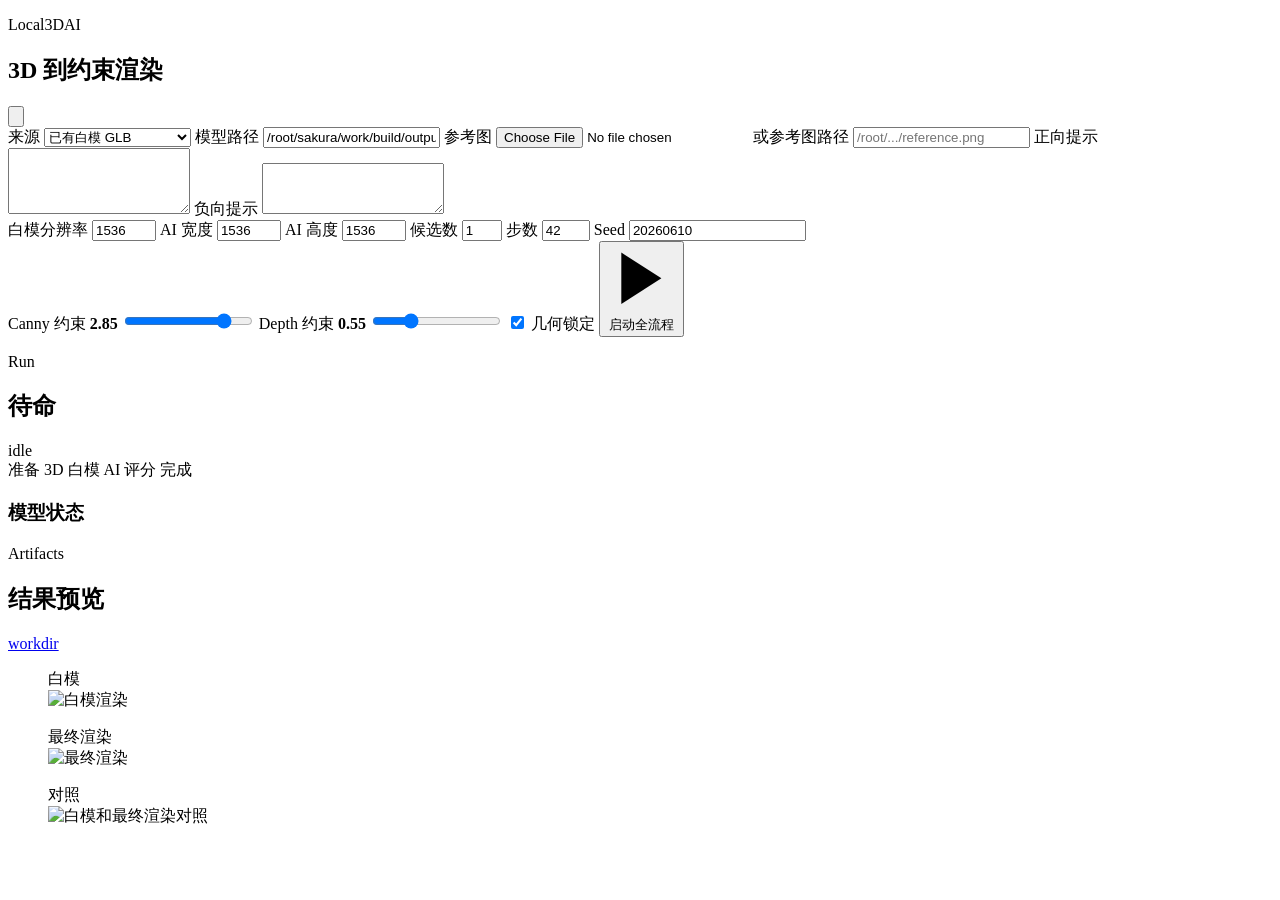
==== web/index.html @ e964fcbf "Initial Harmonize3D project" ====
<!doctype html>
<html lang="zh-CN">
  <head>
    <meta charset="utf-8" />
    <meta name="viewport" content="width=device-width, initial-scale=1" />
    <title>Local3DAI Control</title>
    <link rel="stylesheet" href="/styles.css" />
  </head>
  <body>
    <main class="app-shell">
      <section class="control-panel">
        <div class="brand-row">
          <div>
            <p class="eyebrow">Local3DAI</p>
            <h1>3D 到约束渲染</h1>
          </div>
          <button id="refreshButton" class="icon-button" title="刷新状态" type="button">
            <svg viewBox="0 0 24 24" aria-hidden="true"><path d="M20 6v5h-5"/><path d="M4 18v-5h5"/><path d="M5.7 9A7 7 0 0 1 17.7 6L20 8.3"/><path d="M18.3 15A7 7 0 0 1 6.3 18L4 15.7"/></svg>
          </button>
        </div>

        <form id="runForm" class="form-grid">
          <label class="field">
            <span>来源</span>
            <select id="sourceMode">
              <option value="existing_mesh">已有白模 GLB</option>
              <option value="hunyuan_reference">参考图 + Hunyuan3D</option>
              <option value="model_path">指定模型路径</option>
              <option value="procedural">程序化测试模型</option>
            </select>
          </label>

          <label class="field" data-mode-field="existing_mesh model_path">
            <span>模型路径</span>
            <input id="modelPath" type="text" value="/root/sakura/work/build/outputs/hunyuan_shape_sd_render/white_mesh.glb" />
          </label>

          <label class="field" data-mode-field="hunyuan_reference">
            <span>参考图</span>
            <input id="referenceFile" type="file" accept="image/png,image/jpeg,image/webp" />
          </label>

          <label class="field" data-mode-field="hunyuan_reference">
            <span>或参考图路径</span>
            <input id="referencePath" type="text" placeholder="/root/.../reference.png" />
          </label>

          <label class="field field-wide">
            <span>正向提示</span>
            <textarea id="prompt" rows="4"></textarea>
          </label>

          <label class="field field-wide">
            <span>负向提示</span>
            <textarea id="negativePrompt" rows="3"></textarea>
          </label>

          <div class="number-grid">
            <label class="field">
              <span>白模分辨率</span>
              <input id="renderResolution" type="number" min="512" max="2048" step="128" value="1536" />
            </label>
            <label class="field">
              <span>AI 宽度</span>
              <input id="aiWidth" type="number" min="512" max="2048" step="128" value="1536" />
            </label>
            <label class="field">
              <span>AI 高度</span>
              <input id="aiHeight" type="number" min="512" max="2048" step="128" value="1536" />
            </label>
            <label class="field">
              <span>候选数</span>
              <input id="candidates" type="number" min="1" max="8" step="1" value="1" />
            </label>
            <label class="field">
              <span>步数</span>
              <input id="steps" type="number" min="1" max="80" step="1" value="42" />
            </label>
            <label class="field">
              <span>Seed</span>
              <input id="seed" type="number" step="1" value="20260610" />
            </label>
          </div>

          <label class="slider-row">
            <span>Canny 约束 <b id="cannyValue">2.85</b></span>
            <input id="cannyScale" type="range" min="0" max="3.5" step="0.05" value="2.85" />
          </label>

          <label class="slider-row">
            <span>Depth 约束 <b id="depthValue">0.55</b></span>
            <input id="depthScale" type="range" min="0" max="2.0" step="0.05" value="0.55" />
          </label>

          <label class="toggle-row">
            <input id="geometryLock" type="checkbox" checked />
            <span>几何锁定</span>
          </label>

          <button id="runButton" class="primary-button" type="submit">
            <svg viewBox="0 0 24 24" aria-hidden="true"><path d="M5 3l14 9-14 9V3z"/></svg>
            <span>启动全流程</span>
          </button>
        </form>
      </section>

      <section class="status-panel">
        <div class="panel-heading">
          <div>
            <p class="eyebrow">Run</p>
            <h2 id="jobTitle">待命</h2>
          </div>
          <span id="statusPill" class="status-pill">idle</span>
        </div>
        <div class="progress-track"><div id="progressBar" class="progress-bar"></div></div>
        <div id="stageRail" class="stage-rail">
          <span data-stage="prepare">准备</span>
          <span data-stage="3d">3D</span>
          <span data-stage="render">白模</span>
          <span data-stage="ai">AI</span>
          <span data-stage="score">评分</span>
          <span data-stage="complete">完成</span>
        </div>
        <pre id="logBox" class="log-box"></pre>

        <div class="model-box">
          <h3>模型状态</h3>
          <div id="modelStatus" class="model-status"></div>
        </div>
      </section>

      <section class="artifact-panel">
        <div class="panel-heading">
          <div>
            <p class="eyebrow">Artifacts</p>
            <h2>结果预览</h2>
          </div>
          <a id="openWorkdir" class="text-link" href="#" target="_blank" rel="noreferrer">workdir</a>
        </div>

        <div class="preview-grid">
          <figure>
            <figcaption>白模</figcaption>
            <img id="whiteImage" alt="白模渲染" />
          </figure>
          <figure>
            <figcaption>最终渲染</figcaption>
            <img id="finalImage" alt="最终渲染" />
          </figure>
          <figure class="figure-wide">
            <figcaption>对照</figcaption>
            <img id="comparisonImage" alt="白模和最终渲染对照" />
          </figure>
        </div>
      </section>
    </main>

    <script src="/app.js"></script>
  </body>
</html>
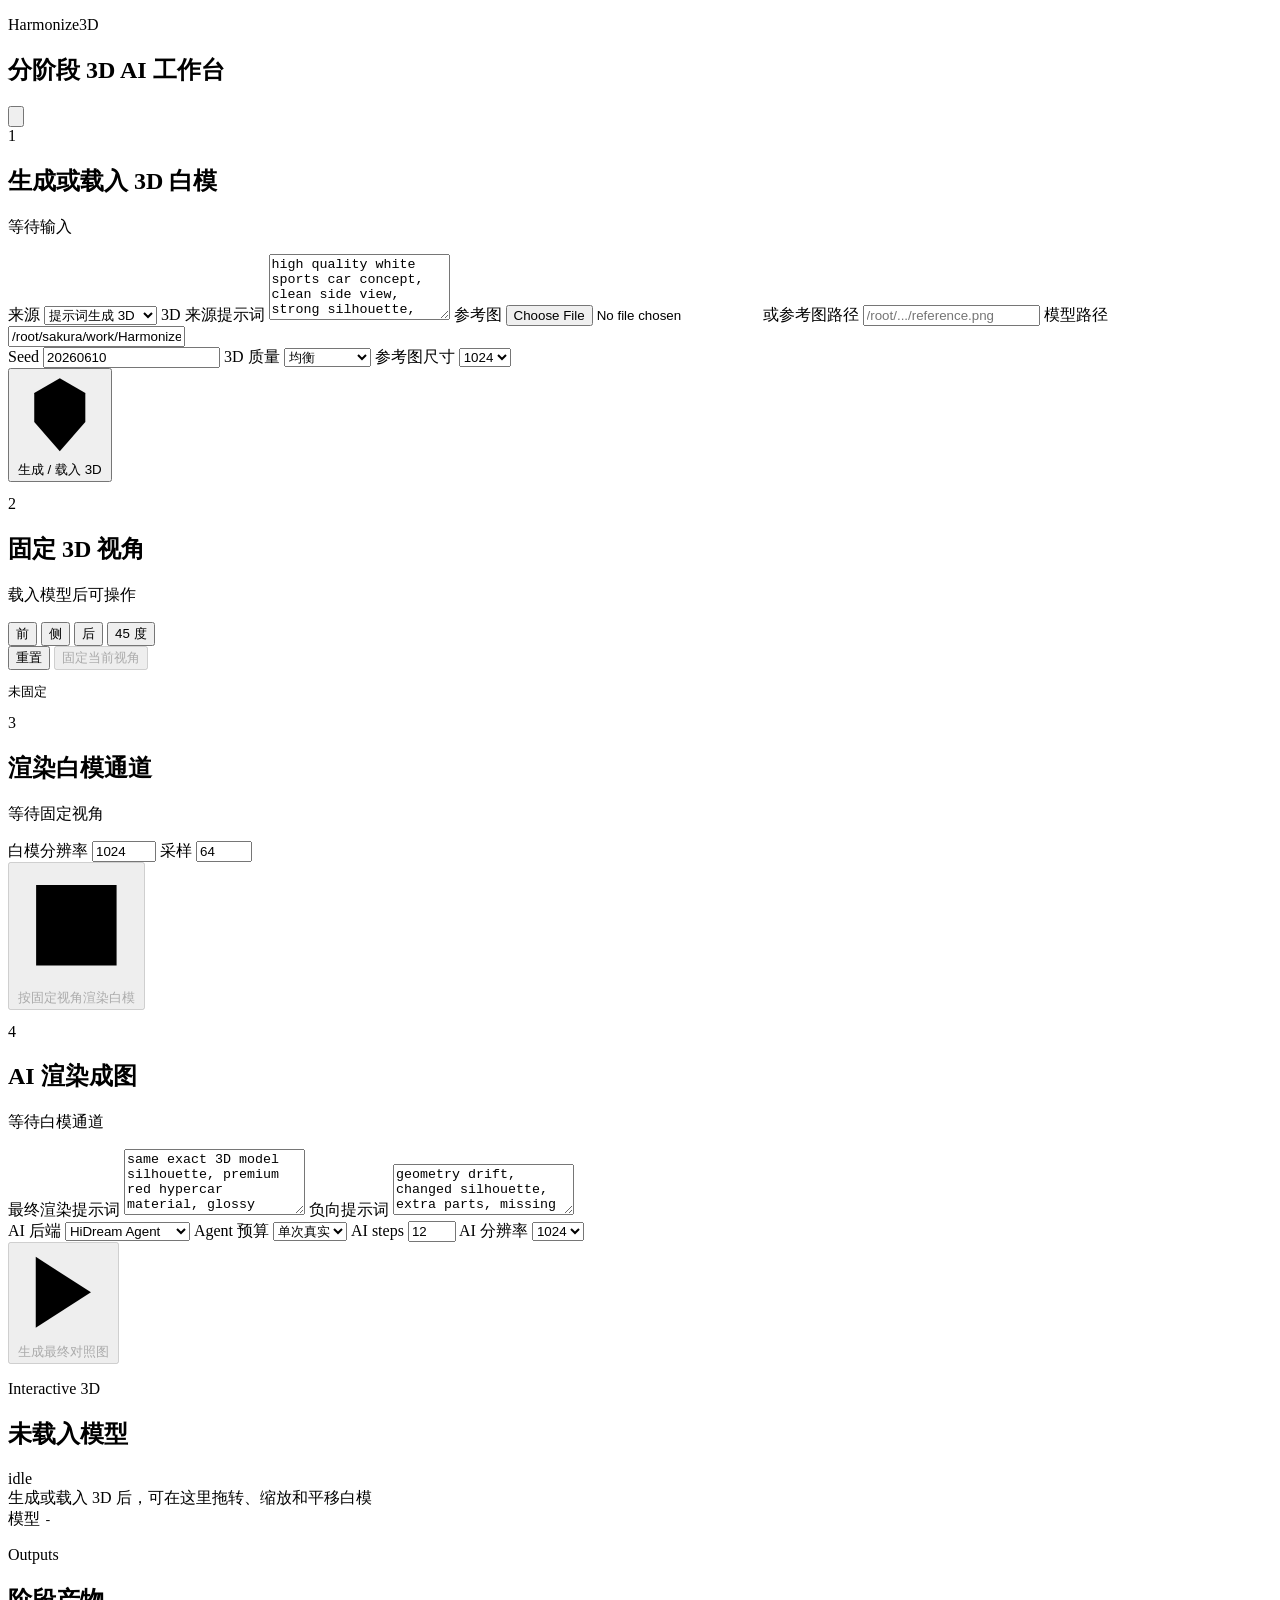
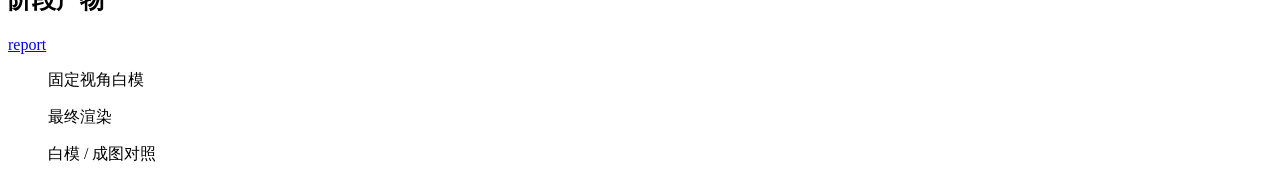
==== commit 31457505: "Add staged Harmonize3D workbench agent flow" ====
--- a/web/index.html
+++ b/web/index.html
@@ -3,158 +3,244 @@
   <head>
     <meta charset="utf-8" />
     <meta name="viewport" content="width=device-width, initial-scale=1" />
-    <title>Local3DAI Control</title>
+    <title>Harmonize3D Workbench</title>
     <link rel="stylesheet" href="/styles.css" />
+    <script type="importmap">
+      {
+        "imports": {
+          "three": "/vendor/three/three.module.js"
+        }
+      }
+    </script>
   </head>
   <body>
-    <main class="app-shell">
-      <section class="control-panel">
+    <main class="workbench">
+      <section class="panel control-panel">
         <div class="brand-row">
           <div>
-            <p class="eyebrow">Local3DAI</p>
-            <h1>3D 到约束渲染</h1>
-          </div>
-          <button id="refreshButton" class="icon-button" title="刷新状态" type="button">
+            <p class="eyebrow">Harmonize3D</p>
+            <h1>分阶段 3D AI 工作台</h1>
+          </div>
+          <button id="refreshButton" class="icon-button" title="刷新配置" type="button">
             <svg viewBox="0 0 24 24" aria-hidden="true"><path d="M20 6v5h-5"/><path d="M4 18v-5h5"/><path d="M5.7 9A7 7 0 0 1 17.7 6L20 8.3"/><path d="M18.3 15A7 7 0 0 1 6.3 18L4 15.7"/></svg>
           </button>
         </div>
 
-        <form id="runForm" class="form-grid">
+        <section class="stage-block" data-stage-block="source">
+          <div class="stage-head">
+            <span class="step-index">1</span>
+            <div>
+              <h2>生成或载入 3D 白模</h2>
+              <p id="sourceStatus">等待输入</p>
+            </div>
+          </div>
+
           <label class="field">
             <span>来源</span>
             <select id="sourceMode">
-              <option value="existing_mesh">已有白模 GLB</option>
-              <option value="hunyuan_reference">参考图 + Hunyuan3D</option>
-              <option value="model_path">指定模型路径</option>
+              <option value="prompt_3d">提示词生成 3D</option>
+              <option value="image_3d">图片生成 3D</option>
+              <option value="model_path">已有模型路径</option>
               <option value="procedural">程序化测试模型</option>
             </select>
           </label>
 
-          <label class="field" data-mode-field="existing_mesh model_path">
-            <span>模型路径</span>
-            <input id="modelPath" type="text" value="/root/sakura/work/build/outputs/hunyuan_shape_sd_render/white_mesh.glb" />
-          </label>
-
-          <label class="field" data-mode-field="hunyuan_reference">
+          <label class="field" data-mode-field="prompt_3d procedural">
+            <span>3D 来源提示词</span>
+            <textarea id="sourcePrompt" rows="4">high quality white sports car concept, clean side view, strong silhouette, centered product reference</textarea>
+          </label>
+
+          <label class="field" data-mode-field="image_3d">
             <span>参考图</span>
             <input id="referenceFile" type="file" accept="image/png,image/jpeg,image/webp" />
           </label>
 
-          <label class="field" data-mode-field="hunyuan_reference">
+          <label class="field" data-mode-field="image_3d">
             <span>或参考图路径</span>
             <input id="referencePath" type="text" placeholder="/root/.../reference.png" />
           </label>
 
-          <label class="field field-wide">
-            <span>正向提示</span>
-            <textarea id="prompt" rows="4"></textarea>
-          </label>
-
-          <label class="field field-wide">
-            <span>负向提示</span>
-            <textarea id="negativePrompt" rows="3"></textarea>
+          <label class="field" data-mode-field="model_path">
+            <span>模型路径</span>
+            <input id="modelPath" type="text" value="/root/sakura/work/Harmonize3D/examples/sample_model.obj" />
           </label>
 
           <div class="number-grid">
-            <label class="field">
-              <span>白模分辨率</span>
-              <input id="renderResolution" type="number" min="512" max="2048" step="128" value="1536" />
-            </label>
-            <label class="field">
-              <span>AI 宽度</span>
-              <input id="aiWidth" type="number" min="512" max="2048" step="128" value="1536" />
-            </label>
-            <label class="field">
-              <span>AI 高度</span>
-              <input id="aiHeight" type="number" min="512" max="2048" step="128" value="1536" />
-            </label>
-            <label class="field">
-              <span>候选数</span>
-              <input id="candidates" type="number" min="1" max="8" step="1" value="1" />
-            </label>
-            <label class="field">
-              <span>步数</span>
-              <input id="steps" type="number" min="1" max="80" step="1" value="42" />
-            </label>
             <label class="field">
               <span>Seed</span>
               <input id="seed" type="number" step="1" value="20260610" />
             </label>
-          </div>
-
-          <label class="slider-row">
-            <span>Canny 约束 <b id="cannyValue">2.85</b></span>
-            <input id="cannyScale" type="range" min="0" max="3.5" step="0.05" value="2.85" />
-          </label>
-
-          <label class="slider-row">
-            <span>Depth 约束 <b id="depthValue">0.55</b></span>
-            <input id="depthScale" type="range" min="0" max="2.0" step="0.05" value="0.55" />
-          </label>
-
-          <label class="toggle-row">
-            <input id="geometryLock" type="checkbox" checked />
-            <span>几何锁定</span>
-          </label>
-
-          <button id="runButton" class="primary-button" type="submit">
+            <label class="field">
+              <span>3D 质量</span>
+              <select id="shapeQuality">
+                <option value="stable">稳定低内存</option>
+                <option value="balanced" selected>均衡</option>
+                <option value="high">高质量</option>
+              </select>
+            </label>
+            <label class="field">
+              <span>参考图尺寸</span>
+              <select id="referenceSize">
+                <option value="1024">1024</option>
+                <option value="1536">1536</option>
+                <option value="2048">2048</option>
+              </select>
+            </label>
+          </div>
+
+          <button id="generate3dButton" class="primary-button" type="button">
+            <svg viewBox="0 0 24 24" aria-hidden="true"><path d="M12 2l7 4v8l-7 8-7-8V6l7-4z"/><path d="M12 22v-8"/><path d="M5 6l7 8 7-8"/></svg>
+            <span>生成 / 载入 3D</span>
+          </button>
+          <pre id="sourceDetails" class="stage-details"></pre>
+        </section>
+
+        <section class="stage-block" data-stage-block="camera">
+          <div class="stage-head">
+            <span class="step-index">2</span>
+            <div>
+              <h2>固定 3D 视角</h2>
+              <p id="cameraStatus">载入模型后可操作</p>
+            </div>
+          </div>
+          <div class="toolbar-grid">
+            <button class="secondary-button" data-view="front" type="button">前</button>
+            <button class="secondary-button" data-view="side" type="button">侧</button>
+            <button class="secondary-button" data-view="back" type="button">后</button>
+            <button class="secondary-button" data-view="hero" type="button">45 度</button>
+          </div>
+          <div class="toolbar-grid">
+            <button id="resetCameraButton" class="secondary-button" type="button">重置</button>
+            <button id="lockCameraButton" class="secondary-button" type="button" disabled>固定当前视角</button>
+          </div>
+          <pre id="cameraJson" class="mini-code">未固定</pre>
+        </section>
+
+        <section class="stage-block" data-stage-block="white">
+          <div class="stage-head">
+            <span class="step-index">3</span>
+            <div>
+              <h2>渲染白模通道</h2>
+              <p id="whiteStatus">等待固定视角</p>
+            </div>
+          </div>
+          <div class="number-grid">
+            <label class="field">
+              <span>白模分辨率</span>
+              <input id="renderResolution" type="number" min="512" max="2048" step="128" value="1024" />
+            </label>
+            <label class="field">
+              <span>采样</span>
+              <input id="renderSamples" type="number" min="8" max="256" step="8" value="64" />
+            </label>
+          </div>
+          <button id="renderWhiteButton" class="primary-button" type="button" disabled>
+            <svg viewBox="0 0 24 24" aria-hidden="true"><path d="M4 4h16v16H4z"/><path d="M8 12h8"/></svg>
+            <span>按固定视角渲染白模</span>
+          </button>
+          <pre id="whiteDetails" class="stage-details"></pre>
+        </section>
+
+        <section class="stage-block" data-stage-block="ai">
+          <div class="stage-head">
+            <span class="step-index">4</span>
+            <div>
+              <h2>AI 渲染成图</h2>
+              <p id="aiStatus">等待白模通道</p>
+            </div>
+          </div>
+          <label class="field">
+            <span>最终渲染提示词</span>
+            <textarea id="renderPrompt" rows="4">same exact 3D model silhouette, premium red hypercar material, glossy clearcoat, black glass, clean studio product render, crisp reflections, high-end automotive visualization</textarea>
+          </label>
+          <label class="field">
+            <span>负向提示词</span>
+            <textarea id="negativePrompt" rows="3">geometry drift, changed silhouette, extra parts, missing wheels, noisy texture, gritty surface, text, watermark, logo</textarea>
+          </label>
+          <div class="number-grid">
+            <label class="field">
+              <span>AI 后端</span>
+              <select id="aiBackend">
+                <option value="agent">HiDream Agent</option>
+                <option value="sdxl">SDXL ControlNet</option>
+                <option value="mock">快速验证 mock</option>
+              </select>
+            </label>
+            <label class="field">
+              <span>Agent 预算</span>
+              <select id="agentBudget">
+                <option value="1" selected>单次真实</option>
+                <option value="3">快速调优</option>
+                <option value="10">渐进中等</option>
+              </select>
+            </label>
+            <label class="field">
+              <span>AI steps</span>
+              <input id="aiSteps" type="number" min="4" max="50" step="1" value="12" />
+            </label>
+            <label class="field">
+              <span>AI 分辨率</span>
+              <select id="aiResolution">
+                <option value="1024" selected>1024</option>
+                <option value="2048">2048</option>
+              </select>
+            </label>
+          </div>
+          <button id="renderAiButton" class="primary-button" type="button" disabled>
             <svg viewBox="0 0 24 24" aria-hidden="true"><path d="M5 3l14 9-14 9V3z"/></svg>
-            <span>启动全流程</span>
-          </button>
-        </form>
+            <span>生成最终对照图</span>
+          </button>
+          <pre id="aiDetails" class="stage-details"></pre>
+        </section>
       </section>
 
-      <section class="status-panel">
+      <section class="panel viewport-panel">
         <div class="panel-heading">
           <div>
-            <p class="eyebrow">Run</p>
-            <h2 id="jobTitle">待命</h2>
-          </div>
-          <span id="statusPill" class="status-pill">idle</span>
-        </div>
-        <div class="progress-track"><div id="progressBar" class="progress-bar"></div></div>
-        <div id="stageRail" class="stage-rail">
-          <span data-stage="prepare">准备</span>
-          <span data-stage="3d">3D</span>
-          <span data-stage="render">白模</span>
-          <span data-stage="ai">AI</span>
-          <span data-stage="score">评分</span>
-          <span data-stage="complete">完成</span>
-        </div>
-        <pre id="logBox" class="log-box"></pre>
-
-        <div class="model-box">
-          <h3>模型状态</h3>
-          <div id="modelStatus" class="model-status"></div>
+            <p class="eyebrow">Interactive 3D</p>
+            <h2 id="modelTitle">未载入模型</h2>
+          </div>
+          <span id="viewerPill" class="status-pill">idle</span>
+        </div>
+        <div id="viewer" class="viewer">
+          <div id="viewerEmpty" class="viewer-empty">生成或载入 3D 后，可在这里拖转、缩放和平移白模</div>
+        </div>
+        <div class="model-path-row">
+          <span>模型</span>
+          <code id="activeModelPath">-</code>
         </div>
       </section>
 
-      <section class="artifact-panel">
+      <section class="panel result-panel">
         <div class="panel-heading">
           <div>
-            <p class="eyebrow">Artifacts</p>
-            <h2>结果预览</h2>
-          </div>
-          <a id="openWorkdir" class="text-link" href="#" target="_blank" rel="noreferrer">workdir</a>
-        </div>
+            <p class="eyebrow">Outputs</p>
+            <h2>阶段产物</h2>
+          </div>
+          <a id="reportLink" class="text-link" href="#" target="_blank" rel="noreferrer">report</a>
+        </div>
+
+        <div id="stageSummary" class="stage-summary"></div>
 
         <div class="preview-grid">
-          <figure>
-            <figcaption>白模</figcaption>
-            <img id="whiteImage" alt="白模渲染" />
+          <figure class="is-empty">
+            <figcaption>固定视角白模</figcaption>
+            <img id="whiteImage" alt="固定视角白模" hidden />
           </figure>
-          <figure>
+          <figure class="is-empty">
             <figcaption>最终渲染</figcaption>
-            <img id="finalImage" alt="最终渲染" />
+            <img id="finalImage" alt="最终 AI 渲染" hidden />
           </figure>
-          <figure class="figure-wide">
-            <figcaption>对照</figcaption>
-            <img id="comparisonImage" alt="白模和最终渲染对照" />
+          <figure class="figure-wide is-empty">
+            <figcaption>白模 / 成图对照</figcaption>
+            <img id="comparisonImage" alt="白模和最终渲染对照" hidden />
           </figure>
         </div>
+
+        <div class="artifact-links" id="artifactLinks"></div>
       </section>
     </main>
 
-    <script src="/app.js"></script>
+    <script type="module" src="/app.js"></script>
   </body>
 </html>
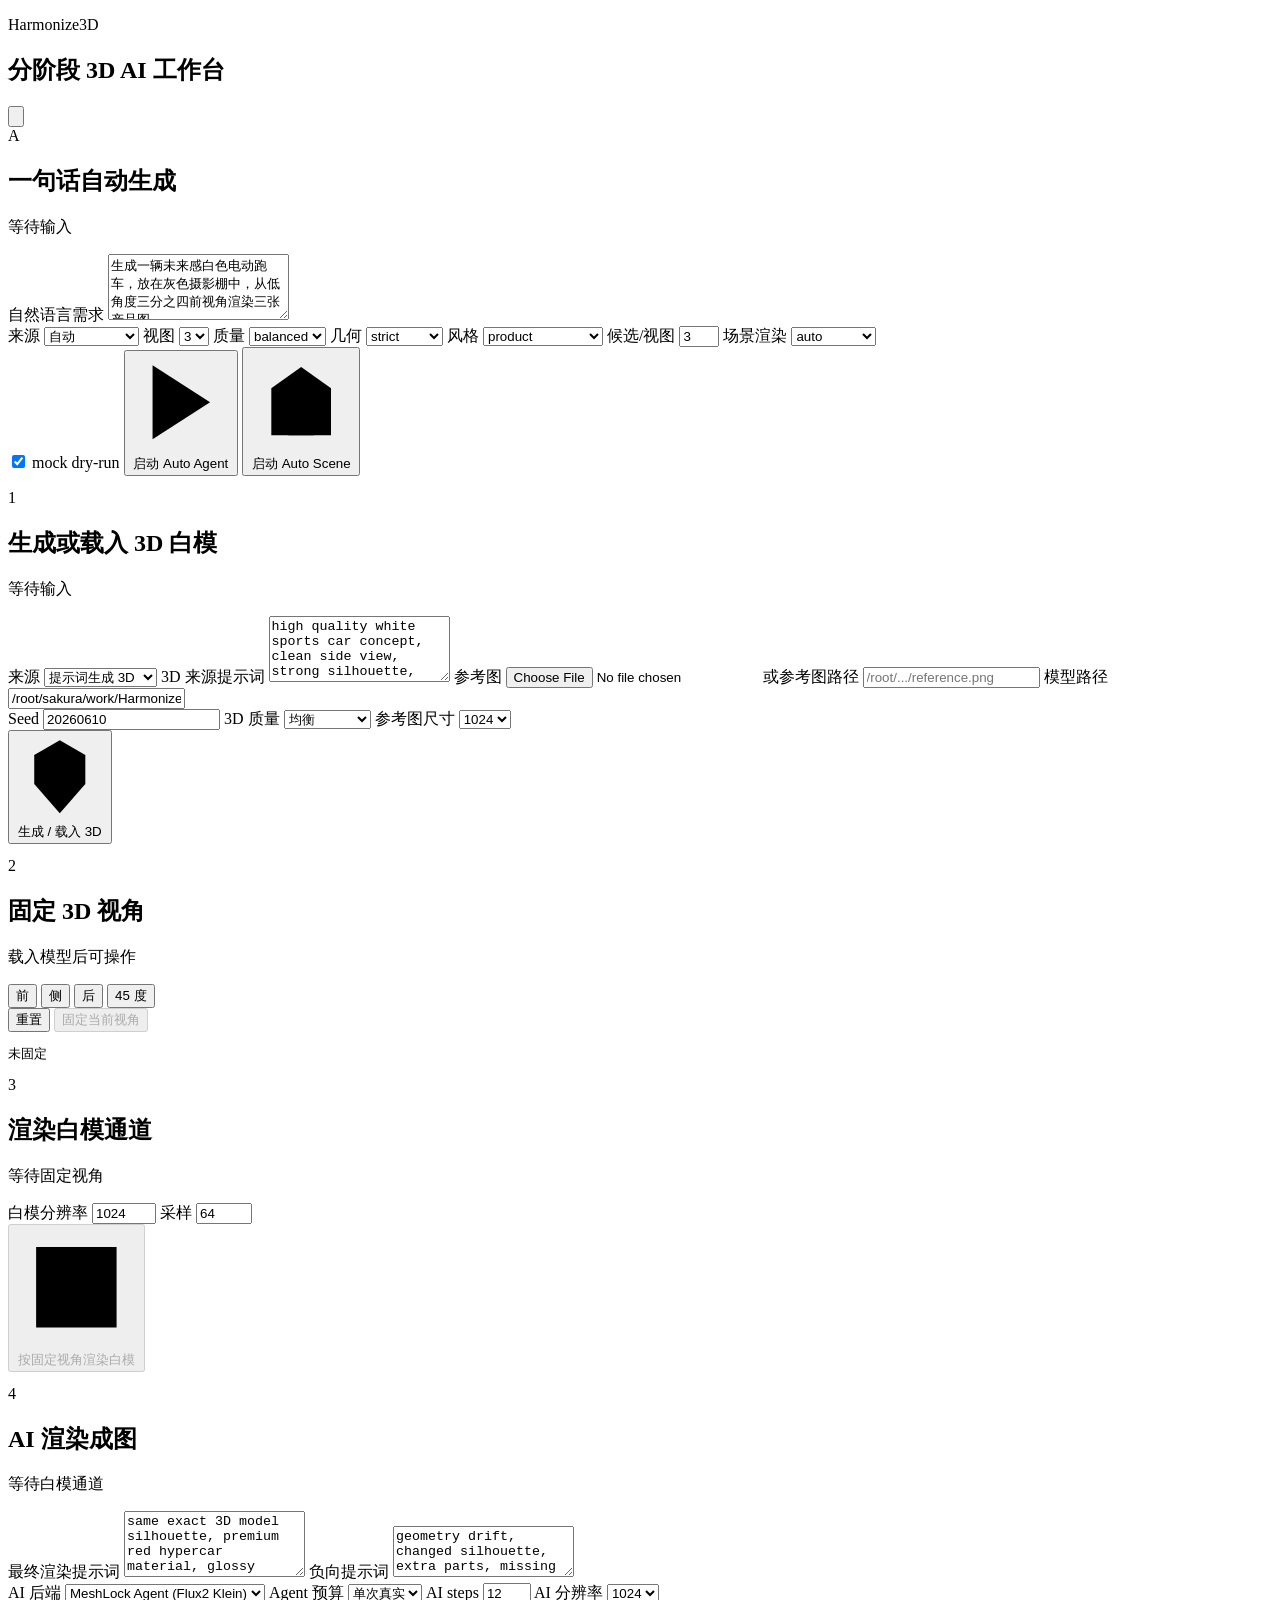
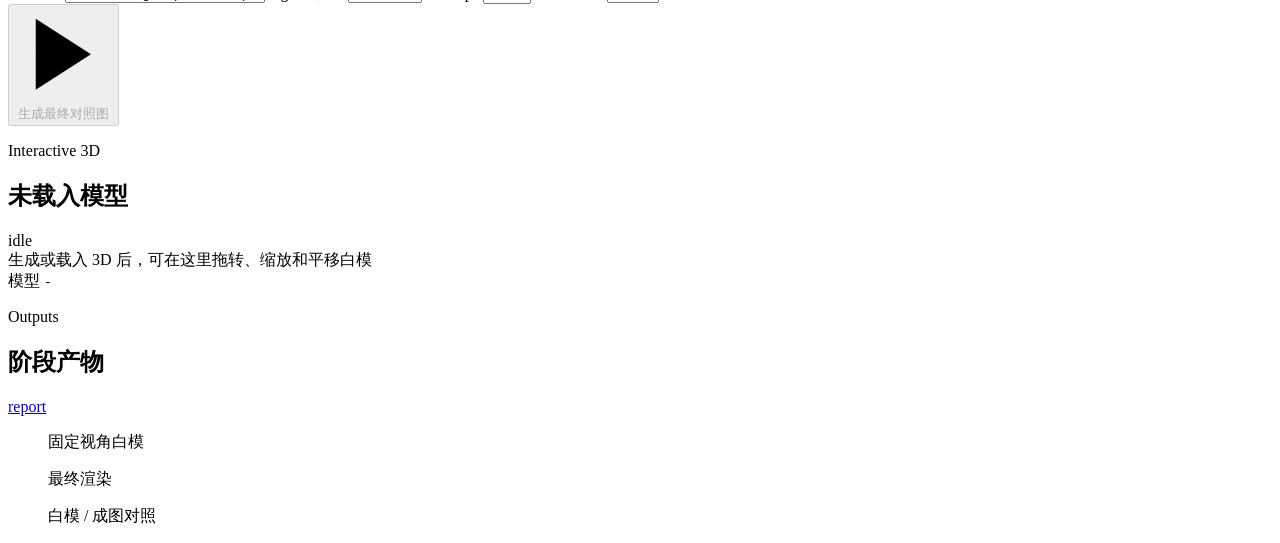
==== commit d997b659: "feat: improve auto scene image2 workflow and paper artifacts" ====
--- a/web/index.html
+++ b/web/index.html
@@ -26,6 +26,95 @@
           </button>
         </div>
 
+
+        <section class="stage-block" data-stage-block="auto">
+          <div class="stage-head">
+            <span class="step-index">A</span>
+            <div>
+              <h2>一句话自动生成</h2>
+              <p id="autoStatus">等待输入</p>
+            </div>
+          </div>
+          <label class="field">
+            <span>自然语言需求</span>
+            <textarea id="autoRequest" rows="4">生成一辆未来感白色电动跑车，放在灰色摄影棚中，从低角度三分之四前视角渲染三张产品图。</textarea>
+          </label>
+          <div class="number-grid">
+            <label class="field">
+              <span>来源</span>
+              <select id="autoSourceMode">
+                <option value="auto" selected>自动</option>
+                <option value="procedural">程序化验证</option>
+                <option value="model_path">已有模型</option>
+                <option value="image_to_3d">图片生成 3D</option>
+                <option value="text_to_3d">文本生成 3D</option>
+              </select>
+            </label>
+            <label class="field">
+              <span>视图</span>
+              <select id="autoViews">
+                <option value="1">1</option>
+                <option value="3" selected>3</option>
+                <option value="5">5</option>
+                <option value="8">8</option>
+              </select>
+            </label>
+            <label class="field">
+              <span>质量</span>
+              <select id="autoQuality">
+                <option value="fast">fast</option>
+                <option value="balanced" selected>balanced</option>
+                <option value="high">high</option>
+              </select>
+            </label>
+            <label class="field">
+              <span>几何</span>
+              <select id="autoGeometry">
+                <option value="loose">loose</option>
+                <option value="balanced">balanced</option>
+                <option value="strict" selected>strict</option>
+              </select>
+            </label>
+            <label class="field">
+              <span>风格</span>
+              <select id="autoStyle">
+                <option value="product" selected>product</option>
+                <option value="cinematic">cinematic</option>
+                <option value="ecommerce">ecommerce</option>
+                <option value="concept">concept</option>
+                <option value="exhibition">exhibition</option>
+                <option value="architecture">architecture</option>
+                <option value="clay_to_material">clay_to_material</option>
+              </select>
+            </label>
+            <label class="field">
+              <span>候选/视图</span>
+              <input id="autoCandidates" type="number" min="1" max="8" step="1" value="3" />
+            </label>
+            <label class="field">
+              <span>场景渲染</span>
+              <select id="autoSceneRenderBackend">
+                <option value="auto" selected>auto</option>
+                <option value="procedural">procedural</option>
+                <option value="blender">blender</option>
+              </select>
+            </label>
+          </div>
+          <label class="toggle-row">
+            <input id="autoDryRun" type="checkbox" checked />
+            <span>mock dry-run</span>
+          </label>
+          <button id="autoRunButton" class="primary-button" type="button">
+            <svg viewBox="0 0 24 24" aria-hidden="true"><path d="M5 3l14 9-14 9V3z"/><path d="M4 4h4"/><path d="M4 20h4"/></svg>
+            <span>启动 Auto Agent</span>
+          </button>
+          <button id="autoSceneButton" class="secondary-button" type="button">
+            <svg viewBox="0 0 24 24" aria-hidden="true"><path d="M3 20h18"/><path d="M5 20V9l7-5 7 5v11"/><path d="M9 20v-6h6v6"/></svg>
+            <span>启动 Auto Scene</span>
+          </button>
+          <pre id="autoDetails" class="stage-details"></pre>
+        </section>
+
         <section class="stage-block" data-stage-block="source">
           <div class="stage-head">
             <span class="step-index">1</span>
@@ -161,8 +250,8 @@
             <label class="field">
               <span>AI 后端</span>
               <select id="aiBackend">
-                <option value="agent">HiDream Agent</option>
-                <option value="sdxl">SDXL ControlNet</option>
+                <option value="agent">MeshLock Agent (Flux2 Klein)</option>
+                <option value="flux2">Flux2 Klein</option>
                 <option value="mock">快速验证 mock</option>
               </select>
             </label>
